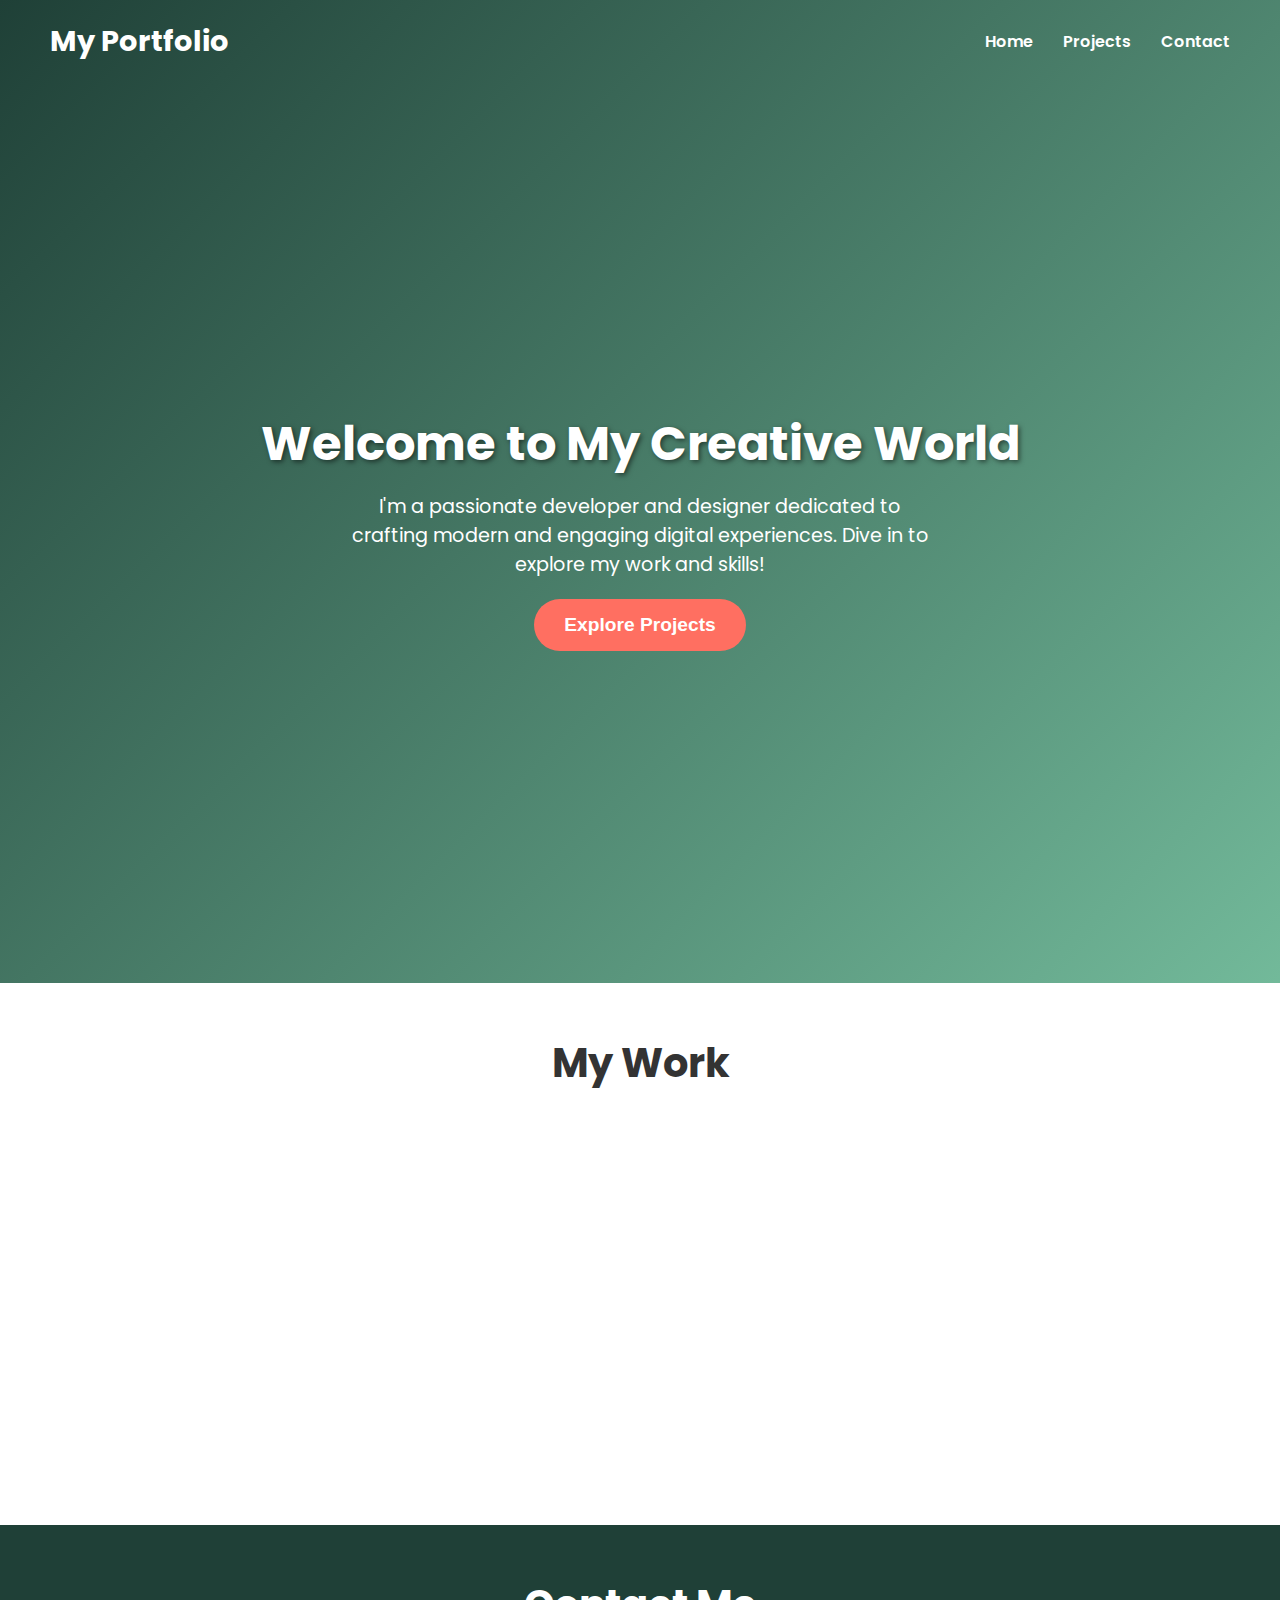
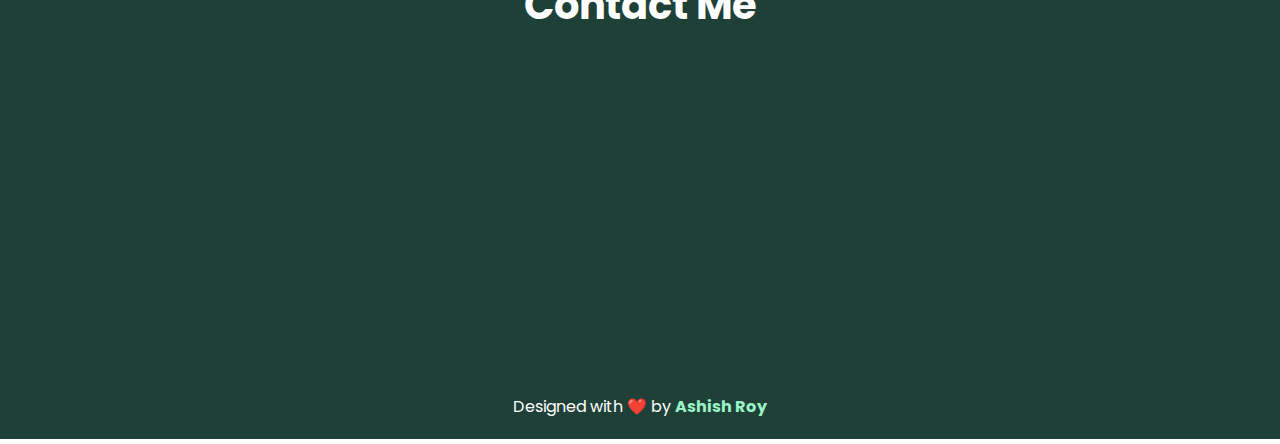
==== index.html @ a16c64f8 "Add files via upload" ====
<!DOCTYPE html>
<html lang="en">
<head>
    <meta charset="UTF-8">
    <meta name="viewport" content="width=device-width, initial-scale=1.0">
    <title>My Stunning Portfolio</title>
    <link href="https://fonts.googleapis.com/css2?family=Raleway:wght@400;700&family=Poppins:wght@300;600&display=swap" rel="stylesheet">
    <script src="https://cdn.emailjs.com/dist/email.min.js"></script>
    <link rel="stylesheet" href="style.css">
    <style>
        /* Add animation for page loading */
        @keyframes fadeIn {
            0% {
                opacity: 0;
            }
            100% {
                opacity: 1;
            }
        }

        /* Hero section animation */
        .hero {
            animation: fadeIn 2s ease-in-out;
        }

        .hero h1 {
            animation: fadeIn 2s ease-in-out;
        }

        .projects .project-card {
            animation: slideUp 1s ease-out forwards;
            opacity: 0;
        }

        .cta {
            animation: bounce 2s infinite;
        }

        /* Project Cards sliding animation */
        @keyframes slideUp {
            0% {
                opacity: 0;
                transform: translateY(20px);
            }
            100% {
                opacity: 1;
                transform: translateY(0);
            }
        }

        /* Bounce animation for call-to-action button */
        @keyframes bounce {
            0%, 20%, 50%, 80%, 100% {
                transform: translateY(0);
            }
            40% {
                transform: translateY(-10px);
            }
            60% {
                transform: translateY(-5px);
            }
        }

        /* Animation for Contact form elements */
        .contact input, .contact textarea, .contact button {
            animation: fadeIn 2s ease-in-out;
        }

        /* Add hover animation for links */
        .nav a, .project-card a, footer a {
            transition: all 0.3s ease;
        }
        .nav a:hover, .project-card a:hover, footer a:hover {
            transform: scale(1.1);
            color: #99f2c8;
        }
    </style>
</head>
<body>
    <header>
        <div class="logo">My Portfolio</div>
        <nav class="nav">
            <a href="#">Home</a>
            <a href="#projects">Projects</a>
            <a href="#contact">Contact</a>
        </nav>
    </header>

    <section class="hero">
        <h1>Welcome to My Creative World</h1>
        <p>I'm a passionate developer and designer dedicated to crafting modern and engaging digital experiences. Dive in to explore my work and skills!</p>
        <button class="cta"><a href="#projects">Explore Projects</a></button>
    </section>

    <section class="projects" id="projects">
        <h2>My Work</h2>
        <div class="project-grid">
            <div class="project-card">
                <img src="Webstie Image - 3.png" alt="Project 1">
                <h3>Project 1</h3>
                <p>An innovative app for managing personal finances with stunning UI/UX.</p>
                <a href="https://ashishroy1724.github.io/finance-manager.github.io/" target="_blank">Visit Website</a>
            </div>
            <div class="project-card">
                <img src="Website Image 1.png" alt="Project 1">
                <h3>Project 2</h3>
                <p>A cutting-edge e-commerce website featuring seamless shopping experiences.</p>
                <a href="https://fragranceofperfume.com/" target="_blank">Visit Website</a>
            </div>
            <div class="project-card">
                <img src="Website Image - 6.png" alt="Project 1">
                <h3>Project 3</h3>
                <p>A to-do list website.</p>
                <a href="https://ashishroy1724.github.io/to-do-list.github.io/" target="_blank">Visit Website</a>
            </div>
        </div>
    </section>

    <section class="contact" id="contact">
        <h2>Contact Me</h2>
        <form id="contact-form">
            <input type="text" name="name" placeholder="Your Name" required>
            <input type="email" name="email" placeholder="Your Email" required>
            <textarea name="message" rows="5" placeholder="Your Message" required></textarea>
            <button type="submit">Send Message</button>
        </form>
    </section>

    <footer>
        <p>Designed with ❤️ by <a href="#">Ashish Roy</a></p>
    </footer>
    <script src="index.js"></script>
</body>
</html>
---- style.css ----
* {
    margin: 0;
    padding: 0;
    box-sizing: border-box;
}

body {
    font-family: 'Poppins', sans-serif;
    background: linear-gradient(135deg, #1f4037, #99f2c8);
    color: #fff;
    overflow-x: hidden;
}

header {
    display: flex;
    justify-content: space-between;
    align-items: center;
    padding: 20px 50px;
    animation: fadeIn 1.5s ease-out;
}

.logo {
    font-size: 1.8rem;
    font-weight: bold;
}

.nav {
    display: flex;
    gap: 30px;
}

.nav a {
    text-decoration: none;
    color: white;
    font-weight: 600;
    transition: color 0.3s;
}

.nav a:hover {
    color: #99f2c8;
}

.hero {
    height: 100vh;
    display: flex;
    flex-direction: column;
    justify-content: center;
    align-items: center;
    text-align: center;
    padding: 20px;
    animation: fadeInUp 1.5s ease-out;
}

.hero h1 {
    font-size: 3rem;
    line-height: 1.2;
    font-weight: bold;
    text-shadow: 2px 2px 5px rgba(0, 0, 0, 0.5);
}

.hero p {
    font-size: 1.2rem;
    margin: 20px 0;
    max-width: 600px;
}

.cta {
    padding: 15px 30px;
    background: #ff6f61;
    border: none;
    color: white;
    font-size: 1.2rem;
    font-weight: bold;
    border-radius: 30px;
    cursor: pointer;
    transition: transform 0.3s;
    animation: flow 1.5s infinite alternate;
}

.cta a{
    text-decoration: none;
    color: white;
    transition: color 0.3s;
}

.cta:hover {
    transform: scale(1.1);
}

.projects {
    background: #fff;
    color: #333;
    padding: 50px 20px;
    text-align: center;
    animation: fadeInUp 1.5s ease-out;
}

.projects h2 {
    font-size: 2.5rem;
    margin-bottom: 30px;
}

.project-grid {
    display: grid;
    grid-template-columns: repeat(auto-fit, minmax(300px, 1fr));
    gap: 20px;
}

.project-card {
    background: #1f4037;
    color: white;
    border-radius: 10px;
    padding: 20px;
    box-shadow: 0 10px 20px rgba(0, 0, 0, 0.2);
    transition: transform 0.3s;
    opacity: 0;
    animation: fadeInUp 2s ease-out forwards;
}

.project-card:hover {
    transform: translateY(-10px);
}

.project-card h3 {
    margin-bottom: 10px;
}

.project-card p {
    font-size: 0.9rem;
}

.project-card img {
    width: 100%;
    border-radius: 10px;
    margin-bottom: 10px;
}

.project-card a {
    display: inline-block;
    margin-top: 10px;
    padding: 10px 20px;
    background: #ff6f61;
    color: white;
    text-decoration: none;
    font-size: 0.9rem;
    border-radius: 5px;
    transition: background 0.3s;
}

.project-card a:hover {
    background: #ff4f41;
}

footer {
    text-align: center;
    padding: 20px;
    background: #1f4037;
    color: white;
}

footer a {
    color: #99f2c8;
    text-decoration: none;
    font-weight: bold;
}

footer a:hover {
    text-decoration: underline;
}

.contact {
    padding: 50px 20px;
    background: #1f4037;
    color: white;
    text-align: center;
    animation: fadeInUp 1.5s ease-out;
}

.contact h2 {
    font-size: 2.5rem;
    margin-bottom: 20px;
}

.contact form {
    max-width: 600px;
    margin: 0 auto;
    display: flex;
    flex-direction: column;
    gap: 15px;
    opacity: 0;
    animation: slideIn 1.5s ease-out forwards;
}

.contact input,
.contact textarea {
    width: 100%;
    padding: 10px;
    border: none;
    border-radius: 5px;
    font-size: 1rem;
}

.contact button {
    padding: 10px 20px;
    background: #ff6f61;
    color: white;
    border: none;
    border-radius: 5px;
    font-size: 1rem;
    cursor: pointer;
    transition: background 0.3s;
}

.contact button:hover {
    background: #ff4f41;
}

/* Animations */
@keyframes fadeIn {
    0% {
        opacity: 0;
        transform: translateY(20px);
    }
    100% {
        opacity: 1;
        transform: translateY(0);
    }
}

@keyframes fadeInUp {
    0% {
        opacity: 0;
        transform: translateY(50px);
    }
    100% {
        opacity: 1;
        transform: translateY(0);
    }
}

@keyframes flow {
    0% {
        background: #ff6f61;
    }
    100% {
        background: #ff3d34;
    }
}

@keyframes slideIn {
    0% {
        opacity: 0;
        transform: translateY(50px);
    }
    100% {
        opacity: 1;
        transform: translateY(0);
    }
}
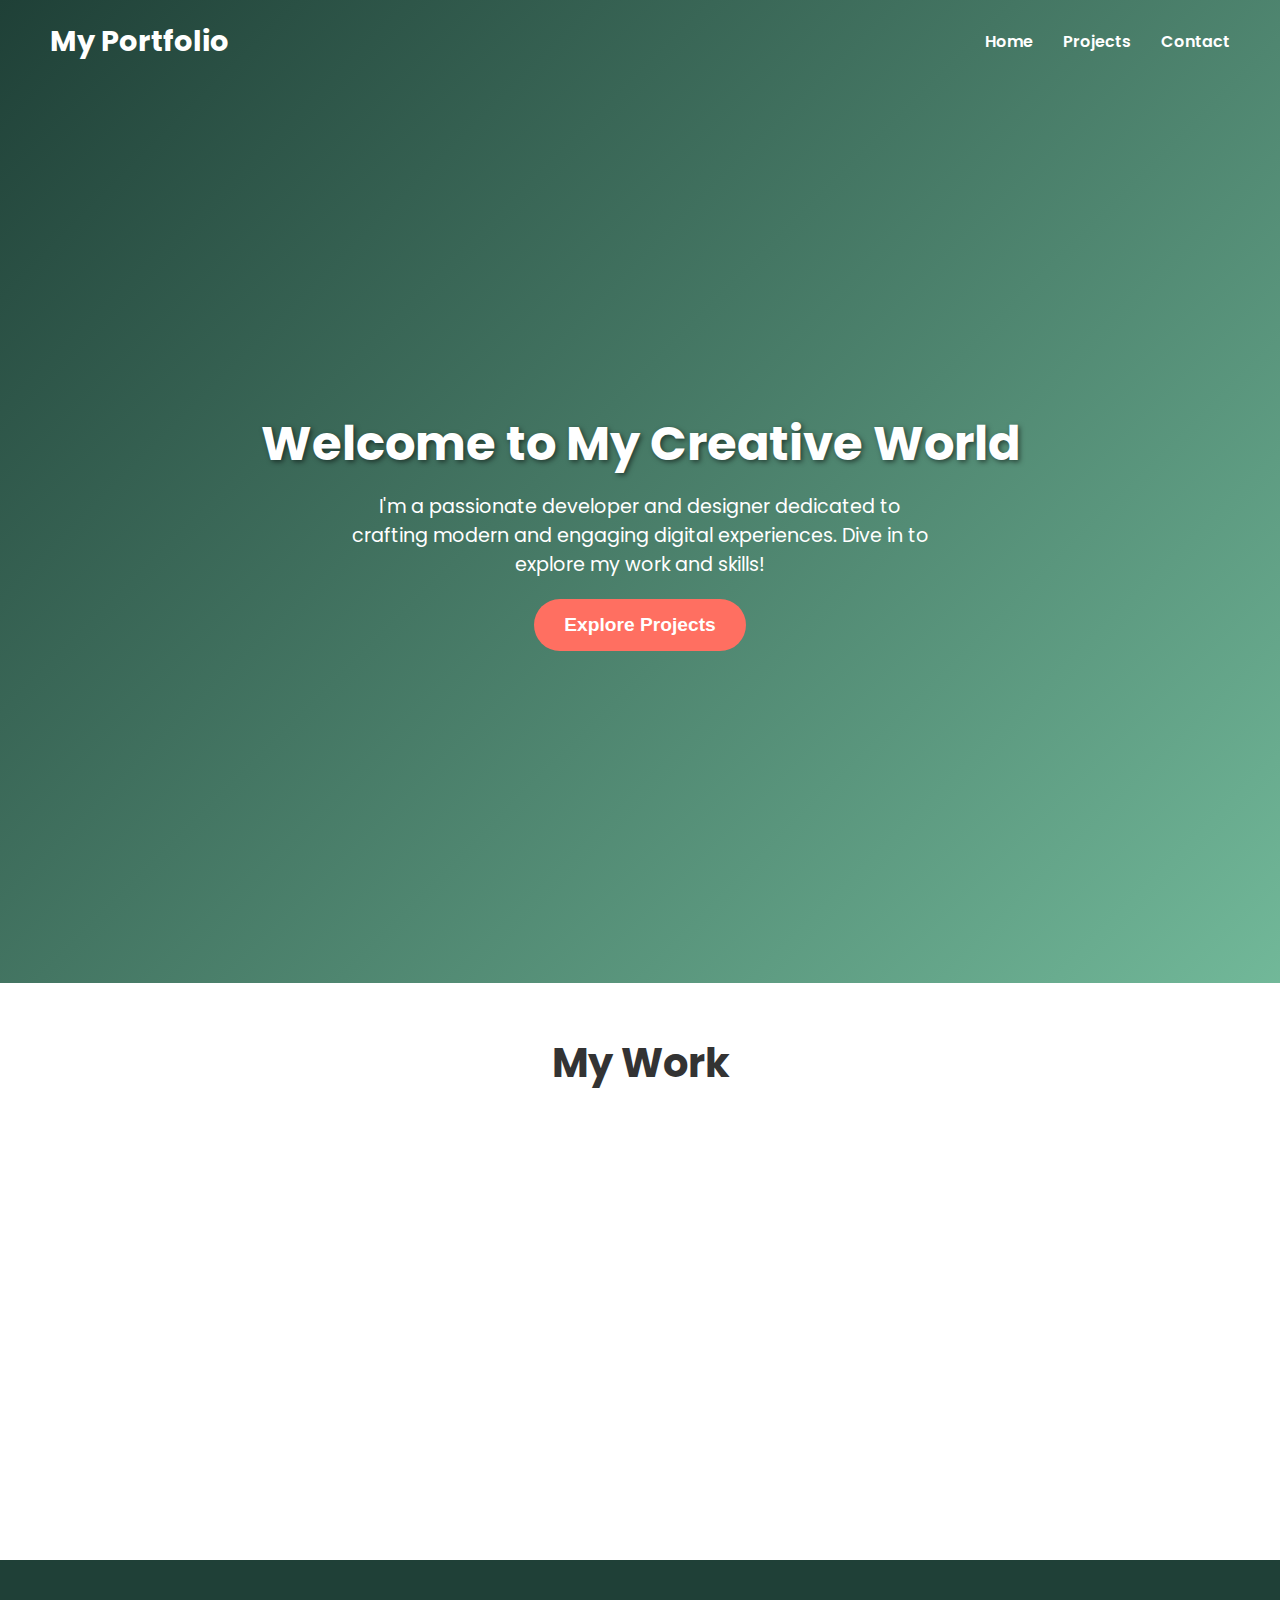
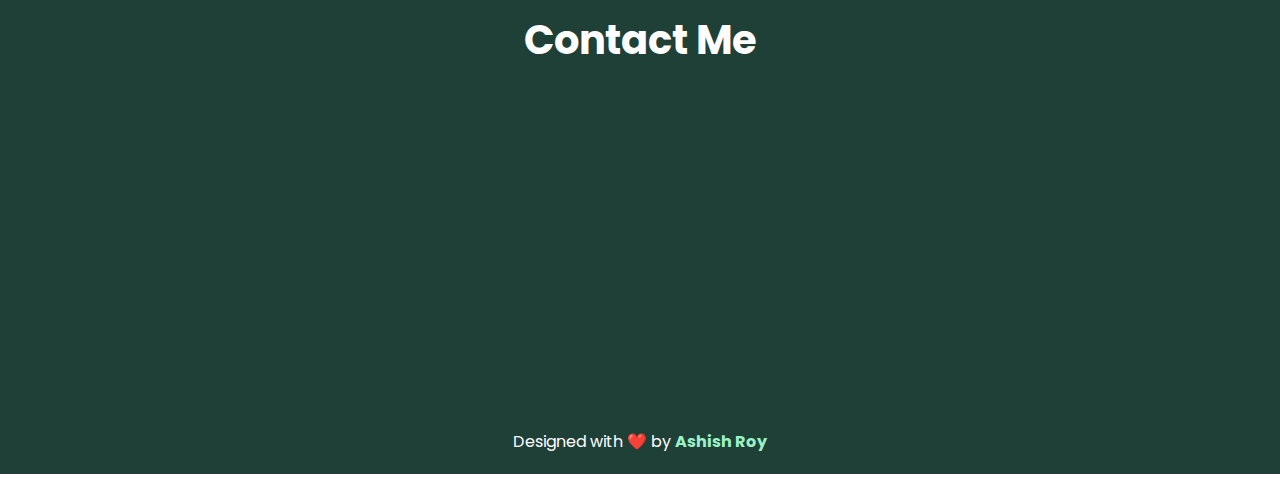
==== commit 08436b84: "Update index.html" ====
--- a/index.html
+++ b/index.html
@@ -3,7 +3,7 @@
 <head>
     <meta charset="UTF-8">
     <meta name="viewport" content="width=device-width, initial-scale=1.0">
-    <title>My Stunning Portfolio</title>
+    <title>Ashish's Portfolio</title>
     <link href="https://fonts.googleapis.com/css2?family=Raleway:wght@400;700&family=Poppins:wght@300;600&display=swap" rel="stylesheet">
     <script src="https://cdn.emailjs.com/dist/email.min.js"></script>
     <link rel="stylesheet" href="style.css">
@@ -89,7 +89,9 @@
     <section class="hero">
         <h1>Welcome to My Creative World</h1>
         <p>I'm a passionate developer and designer dedicated to crafting modern and engaging digital experiences. Dive in to explore my work and skills!</p>
-        <button class="cta"><a href="#projects">Explore Projects</a></button>
+        <a href="explore.html">
+            <button class="cta">Explore Projects</button>
+        </a>
     </section>
 
     <section class="projects" id="projects">
@@ -102,16 +104,16 @@
                 <a href="https://ashishroy1724.github.io/finance-manager.github.io/" target="_blank">Visit Website</a>
             </div>
             <div class="project-card">
-                <img src="Website Image 1.png" alt="Project 1">
+                <img src="Website Image 1.png" alt="Project 2">
                 <h3>Project 2</h3>
                 <p>A cutting-edge e-commerce website featuring seamless shopping experiences.</p>
                 <a href="https://fragranceofperfume.com/" target="_blank">Visit Website</a>
             </div>
             <div class="project-card">
-                <img src="Website Image - 6.png" alt="Project 1">
+                <img src="Website Image - 8.png" alt="Project 3">
                 <h3>Project 3</h3>
-                <p>A to-do list website.</p>
-                <a href="https://ashishroy1724.github.io/to-do-list.github.io/" target="_blank">Visit Website</a>
+                <p>A food delivery app designed with Figma to enhance user experience.</p>
+                <a href="https://www.figma.com/design/zssyr9XmKmsraEsLCOFcv2/Food-Delivery-App?node-id=0-1&t=FihDTXcHy9CfDA4v-1" target="_blank">Visit Project</a>
             </div>
         </div>
     </section>
--- a/style.css
+++ b/style.css
@@ -3,6 +3,10 @@
     padding: 0;
     box-sizing: border-box;
 }
+
+html {
+    scroll-behavior: smooth;
+  }
 
 body {
     font-family: 'Poppins', sans-serif;
@@ -48,7 +52,7 @@
     align-items: center;
     text-align: center;
     padding: 20px;
-    animation: fadeInUp 1.5s ease-out;
+    animation: fadeInUp 1.5s ease-out, gradientAnimation 10s ease infinite;
 }
 
 .hero h1 {
@@ -109,30 +113,41 @@
 .project-card {
     background: #1f4037;
     color: white;
-    border-radius: 10px;
+    border-radius: 15px;
     padding: 20px;
-    box-shadow: 0 10px 20px rgba(0, 0, 0, 0.2);
-    transition: transform 0.3s;
+    box-shadow: 0 4px 10px rgba(0, 0, 0, 0.1);
+    transition: transform 0.4s ease, box-shadow 0.4s ease;
     opacity: 0;
-    animation: fadeInUp 2s ease-out forwards;
+    animation: fadeInScale 1.2s ease-out forwards;
+    overflow: hidden;
+    cursor: pointer;
+    position: relative; /* For pseudo-element animations */
+}
+
+.project-card:nth-child(odd) {
+    animation-delay: 0.3s;
+}
+
+.project-card:nth-child(even) {
+    animation-delay: 0.6s;
 }
 
 .project-card:hover {
-    transform: translateY(-10px);
-}
-
-.project-card h3 {
-    margin-bottom: 10px;
-}
-
-.project-card p {
-    font-size: 0.9rem;
+    box-shadow: 0 10px 25px rgba(0, 0, 0, 0.3);
+    transform: translateY(-10px) scale(1.05);
 }
 
 .project-card img {
     width: 100%;
+    height: 200px;
+    object-fit: cover;
     border-radius: 10px;
     margin-bottom: 10px;
+    transition: transform 0.5s ease;
+}
+
+.project-card img:hover {
+    transform: scale(1.1);
 }
 
 .project-card a {
@@ -144,11 +159,43 @@
     text-decoration: none;
     font-size: 0.9rem;
     border-radius: 5px;
-    transition: background 0.3s;
+    transition: background 0.4s, transform 0.3s ease;
 }
 
 .project-card a:hover {
     background: #ff4f41;
+    transform: scale(1.1);
+}
+
+/* Add subtle glowing effect for the entire card */
+.project-card::after {
+    content: "";
+    position: absolute;
+    top: 0;
+    left: 0;
+    right: 0;
+    bottom: 0;
+    background: radial-gradient(circle, rgba(255, 255, 255, 0.2), transparent 60%);
+    opacity: 0;
+    border-radius: 15px;
+    transition: opacity 0.4s ease-in-out;
+    pointer-events: none;
+}
+
+.project-card:hover::after {
+    opacity: 1;
+}
+
+/* Keyframe for fade-in with scaling */
+@keyframes fadeInScale {
+    0% {
+        opacity: 0;
+        transform: scale(0.9);
+    }
+    100% {
+        opacity: 1;
+        transform: scale(1);
+    }
 }
 
 footer {
@@ -257,3 +304,16 @@
         transform: translateY(0);
     }
 }
+
+/* Keyframes for gradient animation */
+@keyframes gradientAnimation {
+    0% {
+        background: linear-gradient(135deg, #1f4037, #99f2c8);
+    }
+    50% {
+        background: linear-gradient(135deg, #ff6f61, #99f2c8);
+    }
+    100% {
+        background: linear-gradient(135deg, #99f2c8, #1f4037);
+    }
+}
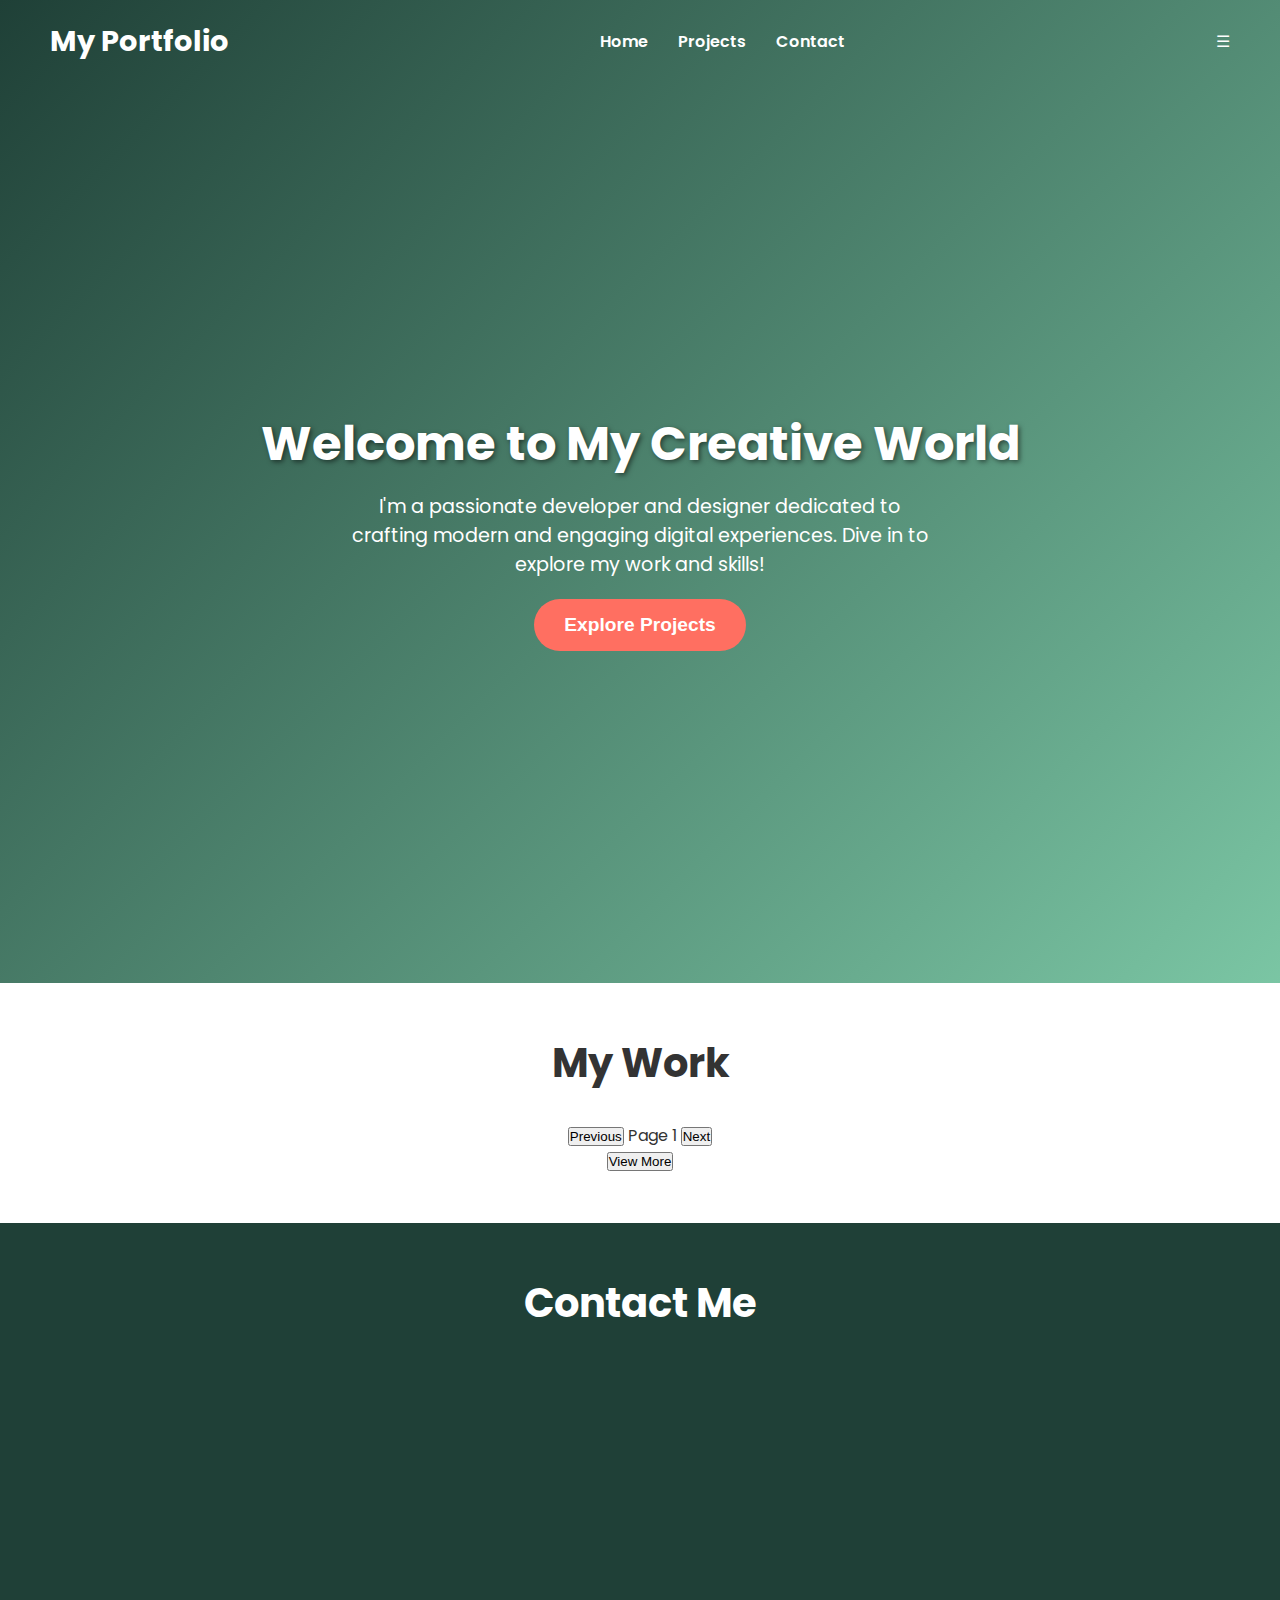
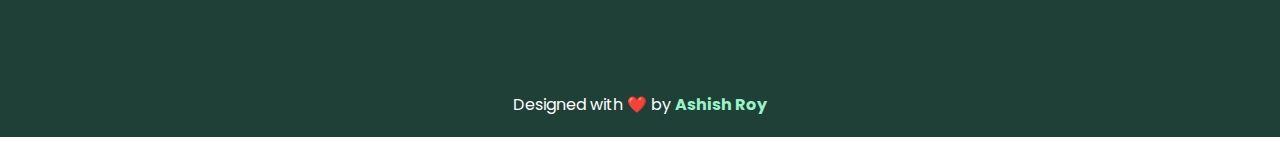
==== commit 1eb1af6d: "New index.html" ====
--- a/index.html
+++ b/index.html
@@ -79,11 +79,14 @@
 <body>
     <header>
         <div class="logo">My Portfolio</div>
-        <nav class="nav">
+        <nav class="nav" id="navbar">
             <a href="#">Home</a>
             <a href="#projects">Projects</a>
             <a href="#contact">Contact</a>
         </nav>
+        <div class="menu-icon" id="menu-icon">
+            <span>&#9776;</span> <!-- Hamburger menu icon -->
+        </div>
     </header>
 
     <section class="hero">
@@ -96,25 +99,20 @@
 
     <section class="projects" id="projects">
         <h2>My Work</h2>
-        <div class="project-grid">
-            <div class="project-card">
-                <img src="Webstie Image - 3.png" alt="Project 1">
-                <h3>Project 1</h3>
-                <p>An innovative app for managing personal finances with stunning UI/UX.</p>
-                <a href="https://ashishroy1724.github.io/finance-manager.github.io/" target="_blank">Visit Website</a>
-            </div>
-            <div class="project-card">
-                <img src="Website Image 1.png" alt="Project 2">
-                <h3>Project 2</h3>
-                <p>A cutting-edge e-commerce website featuring seamless shopping experiences.</p>
-                <a href="https://fragranceofperfume.com/" target="_blank">Visit Website</a>
-            </div>
-            <div class="project-card">
-                <img src="Website Image - 8.png" alt="Project 3">
-                <h3>Project 3</h3>
-                <p>A food delivery app designed with Figma to enhance user experience.</p>
-                <a href="https://www.figma.com/design/zssyr9XmKmsraEsLCOFcv2/Food-Delivery-App?node-id=0-1&t=FihDTXcHy9CfDA4v-1" target="_blank">Visit Project</a>
-            </div>
+        <div class="project-grid" id="project-grid">
+            <!-- Project cards will be dynamically inserted here by JavaScript -->
+        </div>
+    
+        <div class="pagination">
+            <button class="prev" onclick="changePage(-1)">Previous</button>
+            <span id="page-number">Page 1</span>
+            <button class="next" onclick="changePage(1)">Next</button>
+        </div>
+    
+        <div class="view-more-container">
+            <a href="explore.html">
+                <button class="view-more">View More</button>
+            </a>
         </div>
     </section>
 
